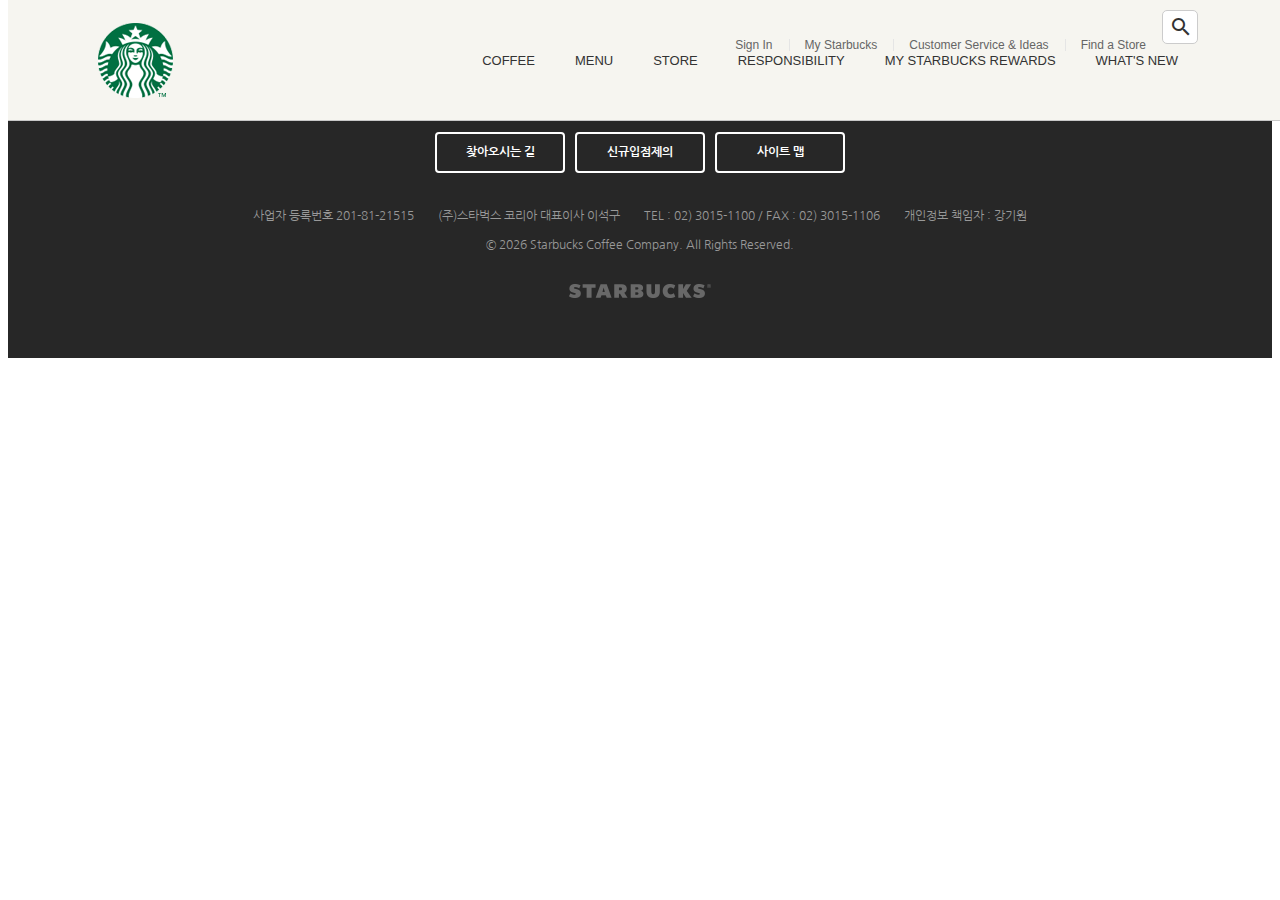
==== signin/index.html @ 5cd21244 "공통 모듈 분리" ====
<!DOCTYPE html>
<html lang="ko">
<head>
  <meta charset="UTF-8">
  <meta http-equiv="X-UA-Compatible" content="IE=edge">
  <meta name="viewport" content="width=device-width, initial-scale=1.0">
  <title>Starbucks Coffee Korea</title>

  <meta property="og:type" content="website" />
  <meta property="og:site_name" content="Starbucks" />
  <meta property="og:title" content="Starbucks Coffee Korea" />
  <meta property="og:description" content="스타벅스는 세계에서 가장 큰 다국적 커피 전문점으로, 64개국에서 총 23,187개의 매점을 운영하고 있습니다." />
  <meta property="og:image" content="../images/starbucks_seo.jpg" />
  <meta property="og:url" content="https://starbucks.co.kr" />

  <meta property="twitter:card" content="summary" />
  <meta property="twitter:site" content="Starbucks" />
  <meta property="twitter:title" content="Starbucks Coffee Korea" />
  <meta property="twitter:description" content="스타벅스는 세계에서 가장 큰 다국적 커피 전문점으로, 64개국에서 총 23,187개의 매점을 운영하고 있습니다." />
  <meta property="twitter:image" content="../images/starbucks_seo.jpg" />
  <meta property="twitter:url" content="https://starbucks.co.kr" />

  <link rel="icon" href="../favicon.png">
  <link rel="stylesheSet" href="https://cdn.jsdelivr.net/npm/reset-css@5.0.1/reset.min.css">
  <link rel="preconnect" href="https://fonts.googleapis.com">
  <link rel="preconnect" href="https://fonts.gstatic.com" crossorigin>
  <link href="https://fonts.googleapis.com/css2?family=Nanum+Gothic:wght@400;700&display=swap" rel="stylesheet">
  <link rel="stylesheet" href="https://fonts.googleapis.com/icon?family=Material+Icons">
  <link rel="stylesheet" href="../css/common.css">

  <script defer src="../js/common.js"></script>
</head>
<body>

  <!-- HEADER -->
  <header>
    <div class="inner">

      <a href="/" class="logo">
        <img src="../images/starbucks_logo.png" alt="STARBUCKS">
      </a>

      <div class="sub-menu">
        <ul class="menu">
          <li>
            <a href="/signin">Sign In</a>
          </li>
          <li>
            <a href="javascript:void(0)">My Starbucks</a>
          </li>
          <li>
            <a href="javascript:void(0)">Customer Service & Ideas</a>
          </li>
          <li>
            <a href="javascript:void(0)">Find a Store</a>
          </li>
        </ul>
        <div class="search">
          <input type="text"/>
          <div class="material-icons">
            search
          </div>
        </div>
      </div>

      <ul class="main-menu">
        <li class="item">
          <div class="item__name">COFFEE</div>
          <div class="item__contents">
            <div class="contents__menu">
              <ul class="inner">
                <li>
                  <h4>커피</h4>
                  <ul>
                    <li>스타벅스 원두</li>
                    <li>스타벅스 비아</li>
                    <li>스타벅스 오리가미</li>
                  </ul>
                </li>
                <li>
                  <h4>에스프레소 음료</h4>
                  <ul>
                    <li>도피오</li>
                    <li>에스프레소 마키아또</li>
                    <li>아메리카노</li>
                    <li>마키아또</li>
                    <li>카푸치노</li>
                    <li>라떼</li>
                    <li>모카</li>
                    <li>리스트레또 비안코</li>
                  </ul>
                </li>
                <li>
                  <h4>커피 이야기</h4>
                  <ul>
                    <li>스타벅스 로스트 스팩트럼</li>
                    <li>최상의 아라비카 원두</li>
                    <li>한 잔의 커피가 완성되기까지</li>
                    <li>클로버® 커피 추출 시스템</li>
                  </ul>
                </li>
                <li>
                  <h4>최상의 커피를 즐기는 법</h4>
                  <ul>
                    <li>커피 프레스</li>
                    <li>푸어 오버</li>
                    <li>아이스 푸어 오버</li>
                    <li>커피 메이커</li>
                    <li>리저브를 매장에서 다양하게 즐기는 법</li>
                  </ul>
                </li>
              </ul>
            </div>
            <div class="contents__texture">
              <div class="inner">
                <h4>나와 어울리는 커피 찾기</h4>
                <p>스타벅스가 여러분에게 어울리는 커피를 찾아드립니다.</p>
                <h4>최상의 커피를 즐기는 법</h4>
                <p>여러가지 방법을 통해 다양한 풍미의 커피를 즐겨보세요.</p>
              </div>
            </div>
          </div>
        </li>
        <li class="item">
          <div class="item__name">MENU</div>
          <div class="item__contents">
            <div class="contents__menu">
              <ul class="inner">
                <li>
                  <h4>음료</h4>
                  <ul>
                    <li>콜드 브루</li>
                    <li>브루드 커피</li>
                    <li>에스프레소</li>
                    <li>프라푸치노</li>
                    <li>블렌디드 음료</li>
                    <li>스타벅스 피지오</li>
                    <li>티(티바나)</li>
                    <li>기타 제조 음료</li>
                    <li>스타벅스 주스(병음료)</li>
                  </ul>
                </li>
                <li>
                  <h4>푸드</h4>
                  <ul>
                    <li>베이커리</li>
                    <li>케익</li>
                    <li>샌드위치 & 샐러드</li>
                    <li>따뜻한 푸드</li>
                    <li>과일 & 요거트</li>
                    <li>스낵 & 미니 디저트</li>
                    <li>아이스크림</li>
                  </ul>
                </li>
                <li>
                  <h4>상품</h4>
                  <ul>
                    <li>머그</li>
                    <li>글라스</li>
                    <li>플라스틱 텀블러</li>
                    <li>스테인리스 텀블러</li>
                    <li>보온병</li>
                    <li>액세서리</li>
                    <li>커피 용품</li>
                    <li>패키지 티(티바나)</li>
                  </ul>
                </li>
                <li>
                  <h4>카드</h4>
                  <ul>
                    <li>실물카드</li>
                    <li>e-Gift 카드</li>
                  </ul>
                </li>
                <li>
                  <h4>메뉴 이야기</h4>
                  <ul>
                    <li>콜드 브루</li>
                    <li>스타벅스 티바나</li>
                  </ul>
                </li>
              </ul>
            </div>
            <div class="contents__texture">
              <div class="inner">
                <h4 class="new">스타벅스 티바나</h4>
                <p>다양한 찻잎과 향신료 등 개성있는 재료로 새로운 맛과 향의 티를 선보입니다.</p>
              </div>
            </div>
          </div>
        </li>
        <li class="item">
          <div class="item__name">STORE</div>
          <div class="item__contents">
            <div class="contents__menu">
              <ul class="inner">
                <li>
                  <h4>매장 찾기</h4>
                  <ul>
                    <li>퀵 검색</li>
                    <li>지역 검색</li>
                    <li>My 매장</li>
                  </ul>
                </li>
                <li>
                  <h4>매장 이야기</h4>
                  <ul>
                    <li>청담스타</li>
                    <li>티바나 인스파이어드 매장</li>
                    <li>파미에파크</li>
                  </ul>
                </li>
              </ul>
            </div>
            <div class="contents__texture">
              <div class="inner">
                <h4>매장 찾기</h4>
                <p>보다 빠르게 매장을 찾아보세요.</p>
                <h4 class="new">청담스타</h4>
                <p>스타벅스 1,000호점인 청담스타점을 만나보세요.</p>
              </div>
            </div>
          </div>
        </li>
        <li class="item">
          <div class="item__name">RESPONSIBILITY</div>
          <div class="item__contents">
            <div class="contents__menu">
              <ul class="inner">
                <li>
                  <h4>지역 사회 참여 활동</h4>
                  <ul>
                    <li>회망배달 캠페인</li>
                    <li>재능기부 카페 소식</li>
                    <li>커뮤니티 스토어</li>
                    <li>청년인재 양성</li>
                    <li>우리 농산물 사랑 캠페인</li>
                    <li>우리 문화 지키기</li>
                  </ul>
                </li>
                <li>
                  <h4>환경보호 활동</h4>
                  <ul>
                    <li>환경 발자국 줄이기</li>
                    <li>일회용 컵 없는 매장</li>
                    <li>커피 원두 재활용</li>
                  </ul>
                </li>
                <li>
                  <h4>윤리 구매</h4>
                  <ul>
                    <li>윤리적 원두 구매</li>
                    <li>공정무역 인증</li>
                    <li>커피 농가 지원 활동</li>
                  </ul>
                </li>
                <li>
                  <h4>글로벌 사회 공헌</h4>
                  <ul>
                    <li>윤리경영 보고서</li>
                    <li>스타벅스 재단</li>
                    <li>지구촌 봉사의 달</li>
                  </ul>
                </li>
              </ul>
            </div>
            <div class="contents__texture">
              <div class="inner">
                <h4>커피원두 재활용</h4>
                <p>스타벅스 커피 원두를 재활용 해보세요.</p>
              </div>
            </div>
          </div>
        </li>
        <li class="item">
          <div class="item__name">MY STARBUCKS REWARDS</div>
          <div class="item__contents">
            <div class="contents__menu">
              <ul class="inner">
                <li>
                  <h4>마이 스타벅스 리워드</h4>
                  <ul>
                    <li>마이 스타벅스 리워드 소개</li>
                    <li>등급 및 혜택</li>
                    <li>스타벅스 별</li>
                    <li>자주하는 질문</li>
                  </ul>
                </li>
                <li>
                  <h4>스타벅스 카드</h4>
                  <ul>
                    <li>스타벅스 카드 소개</li>
                    <li>스타벅스 카드 갤러리</li>
                    <li>등록 및 조회</li>
                    <li>충전 및 이용안내</li>
                    <li>분실신고/환불신청</li>
                    <li>자주하는 질문</li>
                  </ul>
                </li>
                <li>
                  <h4>스타벅스 카드 e-Gift</h4>
                  <ul>
                    <li>스타벅스 카드 e-Gift 소개</li>
                    <li>이용안내</li>
                    <li>선물하기</li>
                    <li>자주하는 질문</li>
                  </ul>
                </li>
              </ul>
            </div>
            <div class="contents__texture">
              <div class="inner">
                <h4>스타벅스 카드 등록하기</h4>
                <p>카드 등록 후 리워드 서비스를 누리고 사용내역도 조회해보세요.</p>
              </div>
            </div>
          </div>
        </li>
        <li class="item">
          <div class="item__name">WHAT'S NEW</div>
          <div class="item__contents">
            <div class="contents__menu">
              <ul class="inner">
                <li>
                  <h4>프로모션 & 이벤트</h4>
                  <ul>
                    <li>전체</li>
                    <li>스타벅스 카드</li>
                    <li>마이 스타벅스 리워드</li>
                    <li>온라인</li>
                    <li>2017 스타벅스 플래너</li>
                  </ul>
                </li>
                <li>
                  <h4>새소식</h4>
                  <ul>
                    <li>전체</li>
                    <li>상품 출시</li>
                    <li>스타벅스의 문화</li>
                    <li>스타벅스 사회공헌</li>
                    <li>스타벅스 카드출시</li>
                  </ul>
                </li>
                <li>
                  <h4>매장별 이벤트</h4>
                  <ul>
                    <li>일반 매장</li>
                    <li>신규 매장</li>
                  </ul>
                </li>
              </ul>
            </div>
            <div class="contents__texture">
              <div class="inner">
                <h4>매장별 이벤트</h4>
                <p>스타벅스의 매장 이벤트 정보를 확인 하실 수 있습니다.</p>
                <h4>소셜 스타벅스</h4>
                <p>다양한 스타벅스 SNS 채널을 통해 스타벅스를 만나보세요!</p>
              </div>
            </div>
          </div>
        </li>
      </ul>

    </div>
  </header>

  <section class="signin">

  </section>

  <!-- FOOTER -->
  <footer>
    <div class="inner">

      <ul class="menu">
        <li><a href="javascript:void(0)" class="green">개인정보처리방침</a></li>
        <li><a href="javascript:void(0)">영상정보처리기기 운영관리 방침</a></li>
        <li><a href="javascript:void(0)">홈페이지 이용약관</a></li>
        <li><a href="javascript:void(0)">위치정보 이용약관</a></li>
        <li><a href="javascript:void(0)">스타벅스 카드 이용약관</a></li>
        <li><a href="javascript:void(0)">윤리경영 핫라인</a></li>
      </ul>

      <div class="btn-group">
        <a href="javascript:void(0)" class="btn btn--white">찾아오시는 길</a>
        <a href="javascript:void(0)" class="btn btn--white">신규입점제의</a>
        <a href="javascript:void(0)" class="btn btn--white">사이트 맵</a>
      </div>

      <div class="info">
        <span>사업자 등록번호 201-81-21515</span>
        <span>(주)스타벅스 코리아 대표이사 이석구</span>
        <span>TEL : 02) 3015-1100 / FAX : 02) 3015-1106</span>
        <span>개인정보 책임자 : 강기원</span>
      </div>

      <p class="copyright">
        &copy; <span class="this-year"></span> Starbucks Coffee Company. All Rights Reserved.
      </p>
      <img src="../images/starbucks_logo_only_text.png" alt="" class="logo" />

    </div>
  </footer>

</body>
</html>
---- css/common.css ----
/* COMMON */
body {
  color: #333;
  font-size: 16px;
  font-weight: 400;
  line-height: 1.4;
  font-family: 'Nanum Gothic', sans-serif;
  /* height: 6000px; */
}

img {
  display: block;
}
a {
  text-decoration: none;
}
.inner {
  width: 1100px;
  margin: 0 auto;
  position: relative;
}

ul {
  list-style: none;
  padding-left: 0px;
}

.btn {
  width: 130px;
  padding: 10px;
  border: 2px solid #333;
  border-radius: 4px;
  color: #333;
  font-size: 16px;
  font-weight: 700;
  text-align: center;
  cursor: pointer;
  box-sizing: border-box;
  display: block;
  transition: .4s;
}
.btn:hover {
  background-color: #333;
  color: #fff;
}
.btn.btn--reverse {
  background-color: #333;
  color: #fff;
}
.btn.btn--reverse:hover {
  background-color: transparent;
  color: #333;
}
.btn.btn--brown {
  color: #592B18;
  border-color: #592B18;
}
.btn.btn--brown:hover {
  color: #fff;
  background-color: #592B18;
}
.btn.btn--gold {
  color: #D9AA8A;
  border-color: #D9AA8A;
}
.btn.btn--gold:hover {
  color: #FFF;
  background-color: #D9AA8A;
}
.btn.btn--white {
  color: #FFF;
  border-color: #FFF;
}
.btn.btn--white:hover {
  color: #333;
  background-color: #FFF;
}
.back-to-position {
  opacity: 0;
  transition: 1s;
}
.back-to-position.to-right {
  transform: translateX(-150px);
}
.back-to-position.to-left {
  transform: translateX(150px);
}
.show .back-to-position{
  opacity: 1;
  transform: translateX(0);
}
.show .back-to-position.delay-0 {
  transition-delay: 0s;
}
.show .back-to-position.delay-1 {
  transition-delay: .3s;
}
.show .back-to-position.delay-2 {
  transition-delay: .6s;
}
.show .back-to-position.delay-3 {
  transition-delay: .9s;
}




/* HEADER */
header {
  width: 100%;
  /*position: relative;*/
  background-color: #f6f5f0;
  border-bottom: 1px solid #c8c8c8;
  position: fixed;
  top: 0;
  z-index: 9;
}
header > .inner {
  height: 120px;
}
header .logo {
  height: 75px;
  position: absolute;
  top: 0;
  bottom: 0;
  left: 0;
  margin: auto;
}

header .sub-menu {
  position: absolute;
  top: 10px;
  right: 0;
  display: flex;
}
header .sub-menu ul.menu {
  font-family: Arial, sans-serif;
  display: flex;

  list-style: none;
  padding-left: 0px;
}
header .sub-menu ul.menu li {
  position: relative;
}
header .sub-menu ul.menu li::before {
  content: "";
  width: 1px;
  height: 12px;
  background-color: #e5e5e5;  
  position: absolute;
  top: 0;
  bottom: 0;
  margin: auto;
}
header .sub-menu ul.menu li:first-child:before {
  display: none;
}
header .sub-menu ul.menu li a {
  font-size: 12px;
  padding: 11px 16px;
  display: block;
  color: #656565;
}
header .sub-menu ul.menu li a:hover {
  color: #000;
}
header .sub-menu .search {
  height: 34px;
  position: relative;
}
header .sub-menu .search input {
  width: 36px;
  height: 34px;
  padding: 4px 10px;
  border: 1px solid #ccc;
  box-sizing: border-box;
  border-radius: 5px;
  outline: none;
  background-color: #fff;
  color: #777;
  font-size: 12px;
  transition: width .4s;
}
header .sub-menu .search input:focus {
  width: 190px;
  border-color: #669900;
}
header .sub-menu .search .material-icons {
  height: 24px;

  position: absolute;
  top: 0;
  bottom: 0;
  right: 5px;
  margin: auto;
  transition: .4s;
}

header .sub-menu .search.focused .material-icons {
  opacity: 0;
}

header .main-menu {
  position: absolute;
  bottom: 0;
  right: 0;
  z-index: 1;  
  display: flex;

  list-style: none;
  padding-left: 0px;
}
header .main-menu .item {
  
}
header .main-menu .item .item__name {
  padding: 10px 20px 34px 20px;
  font-family: Arial, sans-serif;
  font-size: 13px;
}
header .main-menu .item:hover .item__name {
  background-color: #2c2a29;
  color: #669900;
  border-radius: 6px 6px 0 0;
}
header .main-menu .item .item__contents {
  width: 100%;
  position: fixed;
  left: 0;
  display: none;
}
header .main-menu .item:hover .item__contents {
  display: block;
}
header .main-menu .item .item__contents .contents__menu {
  background-color: #2c2a29;
}
header .main-menu .item .item__contents .contents__menu > ul {
  display: flex;
  padding: 20px 0;
}
header .main-menu .item .item__contents .contents__menu > ul > li {
  width: 220px;
}
header .main-menu .item .item__contents .contents__menu > ul > li h4 {
  padding: 3px 0 12px 0;
  font-size: 14px;
  color: #fff;
}
header .main-menu .item .item__contents .contents__menu > ul > li ul li {
  padding: 5px 0;
  font-size: 12px;
  color: #999;
  cursor: pointer;
}
header .main-menu .item .item__contents .contents__menu > ul > li ul li:hover {
  color: #669900;
}
header .main-menu .item .item__contents .contents__texture {
  padding: 26px 0;
  font-size: 12px;
  background-image: url("../images/main_menu_pattern.jpg");
}
header .main-menu .item .item__contents .contents__texture h4 {
  color: #999;
  font-weight: 700;
}
header .main-menu .item .item__contents .contents__texture p {
  color: #669900;
  margin: 4px 0 14px;
}
header .badges {
  position: absolute;
  top: 132px;
  right: 12px;
}
header .badges .badge {
  border-radius: 10px;
  overflow: hidden;
  margin-bottom: 12px;
  box-shadow: 4px 4px 10px rgba(0,0,0,.15);
  cursor: pointer;
}

/* FOOTER */
footer {
  background-color: #272727;
  border-top: 1px solid #333;
}
footer .inner {
  padding: 40px 0 60px 0;
}
footer .menu {
  display: flex;
  justify-content: center;
}
footer .menu li {
  position: relative;
}
footer .menu li::before {
  content: "";
  width: 3px;
  height: 3px;
  background-color: #555;
  position: absolute;
  top: 0;
  bottom: 0;
  right: -1px;
  margin: auto;
}
footer .menu li:last-child::before {
  display: none; 
}
footer .menu li a {
  color: #ccc;
  font-size: 12px;
  font-weight: 700;
  padding: 15px;
  display: block;
}
footer .menu li a.green {
  color: #669900;
}
footer .btn-group {
  margin-top: 20px;
  display: flex;
  justify-content: center;
}
footer .btn-group .btn {
  font-size: 12px;
  margin-right: 10px;
}
footer .btn-group .btn:last-child {
  margin-right: 0;
}
footer .info {
  margin-top: 30px;
  text-align: center;
}
footer .info span {
  margin-right: 20px;
  color: #999;
  font-size: 12px; 
}
footer .info span:last-child {
  margin-right: 0;
}
footer .copyright {
  color: #999;
  font-size: 12px;
  text-align: center;
  margin-top: 12px;
}
footer .logo {
  margin: 30px auto 0;
}
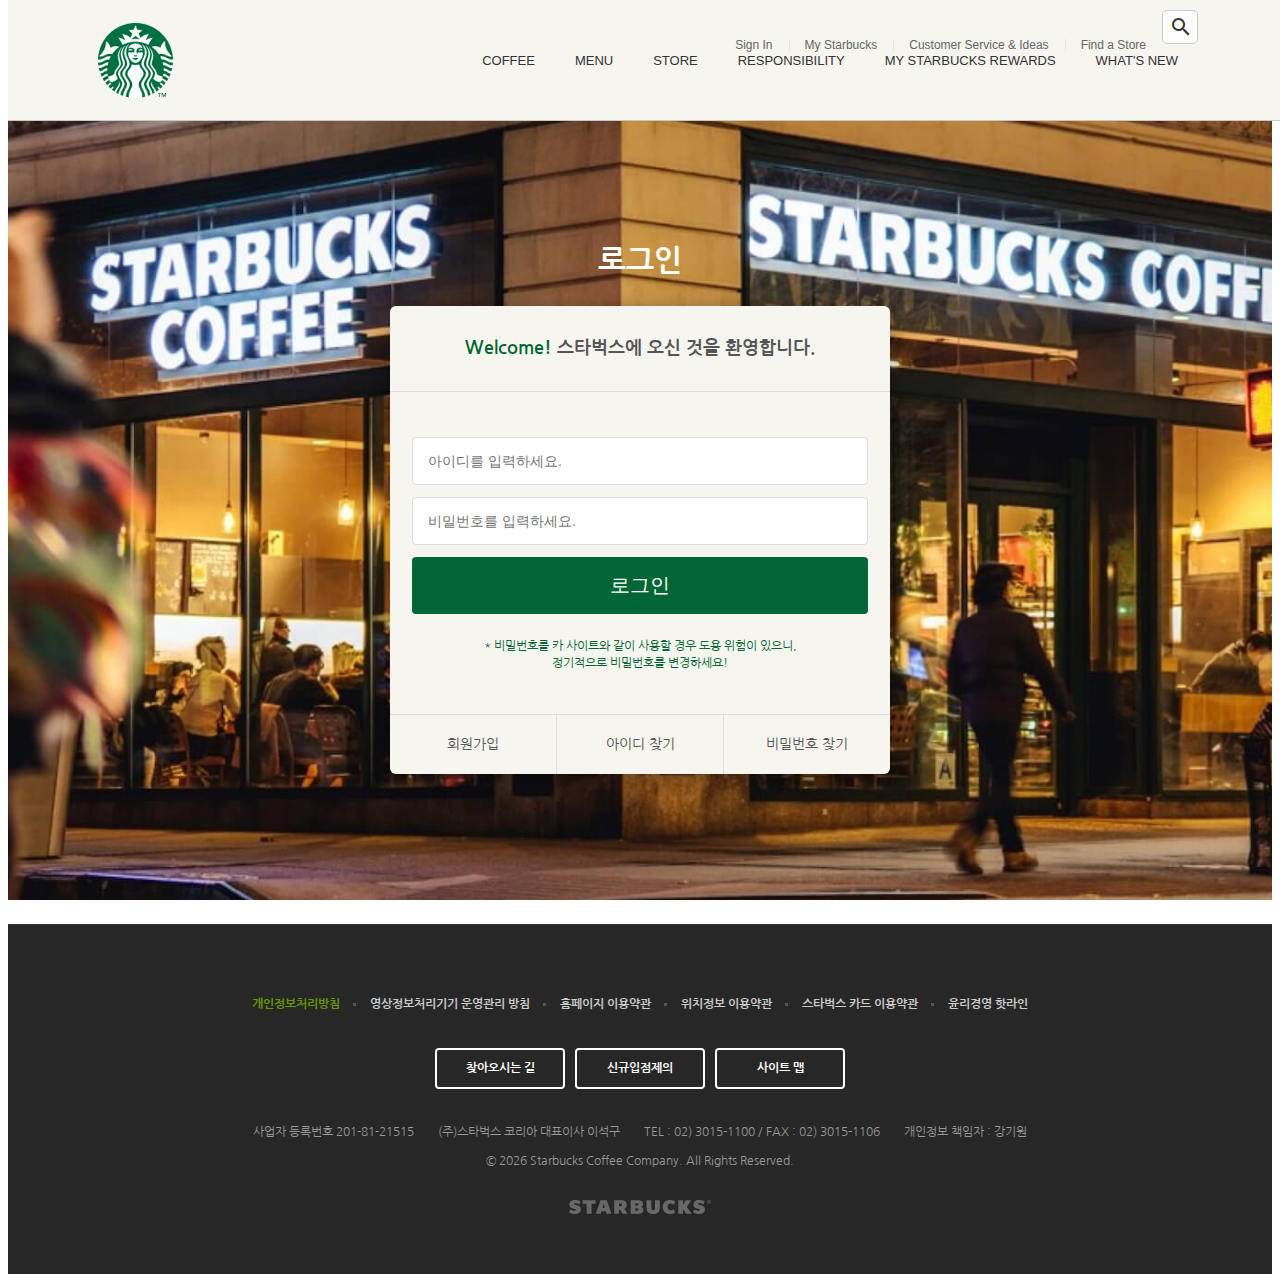
==== commit e5b34822: "로그인 페이지 완성" ====
--- a/signin/index.html
+++ b/signin/index.html
@@ -27,6 +27,7 @@
   <link href="https://fonts.googleapis.com/css2?family=Nanum+Gothic:wght@400;700&display=swap" rel="stylesheet">
   <link rel="stylesheet" href="https://fonts.googleapis.com/icon?family=Material+Icons">
   <link rel="stylesheet" href="../css/common.css">
+  <link rel="stylesheet" href="../css/signin.css">
 
   <script defer src="../js/common.js"></script>
 </head>
@@ -366,7 +367,24 @@
   </header>
 
   <section class="signin">
-
+    <h1>로그인</h1>
+    <div class="signin__card">
+      <h2><strong>Welcome!</strong> 스타벅스에 오신 것을 환영합니다.</h2>
+      <form action="">
+        <input type="text" placeholder="아이디를 입력하세요." />
+        <input type="password" placeholder="비밀번호를 입력하세요." />
+        <input type="submit" value="로그인" />
+        <p>
+          * 비밀번호를 카 사이트와 같이 사용할 경우 도용 위험이 있으니, <br />
+          정기적으로 비밀번호를 변경하세요!
+        </p>
+      </form>
+      <div class="actions">
+        <a href="javascript:void(0)">회원가입</a>
+        <a href="javascript:void(0)">아이디 찾기</a>
+        <a href="javascript:void(0)">비밀번호 찾기</a>
+      </div>
+    </div>
   </section>
 
   <!-- FOOTER -->
--- a/css/signin.css
+++ b/css/signin.css
@@ -0,0 +1,79 @@
+.signin {
+  margin-top: 120px;
+  padding: 100px 0 150px;
+  background-image: url('../images/signin_bg.jpg');
+  background-repeat: no-repeat;
+  background-position: center;
+  background-attachment: fixed;
+  background-size: cover;
+}
+
+.signin h1 {
+  color: #fff;
+  font-size: 30px;
+  font-weight: 700;
+  text-align: center;
+  margin-bottom: 24px;
+}
+.signin__card {
+  width: 500px;
+  margin: 0 auto;
+  border-radius: 6px;
+  background-color: #f6f5f0;
+  box-shadow: 2px 2px 20px rgba(0,0,0,.3);
+  color: #555;
+}
+.signin__card h2 {
+  padding: 30px;
+  font-size: 18px;
+  text-align: center;
+  border-bottom: 1px solid #ddd;
+}
+.signin__card h2 strong {
+  font-weight: 700;
+  color: #006633;
+}
+.signin__card form {
+  padding: 30px 22px;
+}
+.signin__card form input {
+  width: 100%;
+  margin-bottom: 12px;
+  padding: 15px;
+  border: 1px solid #ddd;
+  border-radius: 4px;
+  outline: none;
+  box-sizing: border-box;
+  font-size: 14px;
+}
+.signin__card form [type="submit"] {
+  background-color: #006633;
+  border: none;
+  color: #fff;
+  font-size: 20px;
+  cursor: pointer;
+}
+.signin__card form p {
+  font-size: 12px;
+  color: #006633;
+  text-align: center;
+}
+.signin__card .actions {
+  display: flex;
+  border-top: 1px solid #ddd;
+}
+.signin__card .actions a {
+  flex-grow: 1;
+  flex-basis: 0;
+  text-align: center;
+  padding: 20px;
+  color: #555;
+  font-size: 14px;
+  border-right: 1px solid #ddd;
+}
+.signin__card .actions a:last-child {
+  border-right: none;
+}
+.signin__card .actions a:hover {
+  text-decoration: underline;
+}